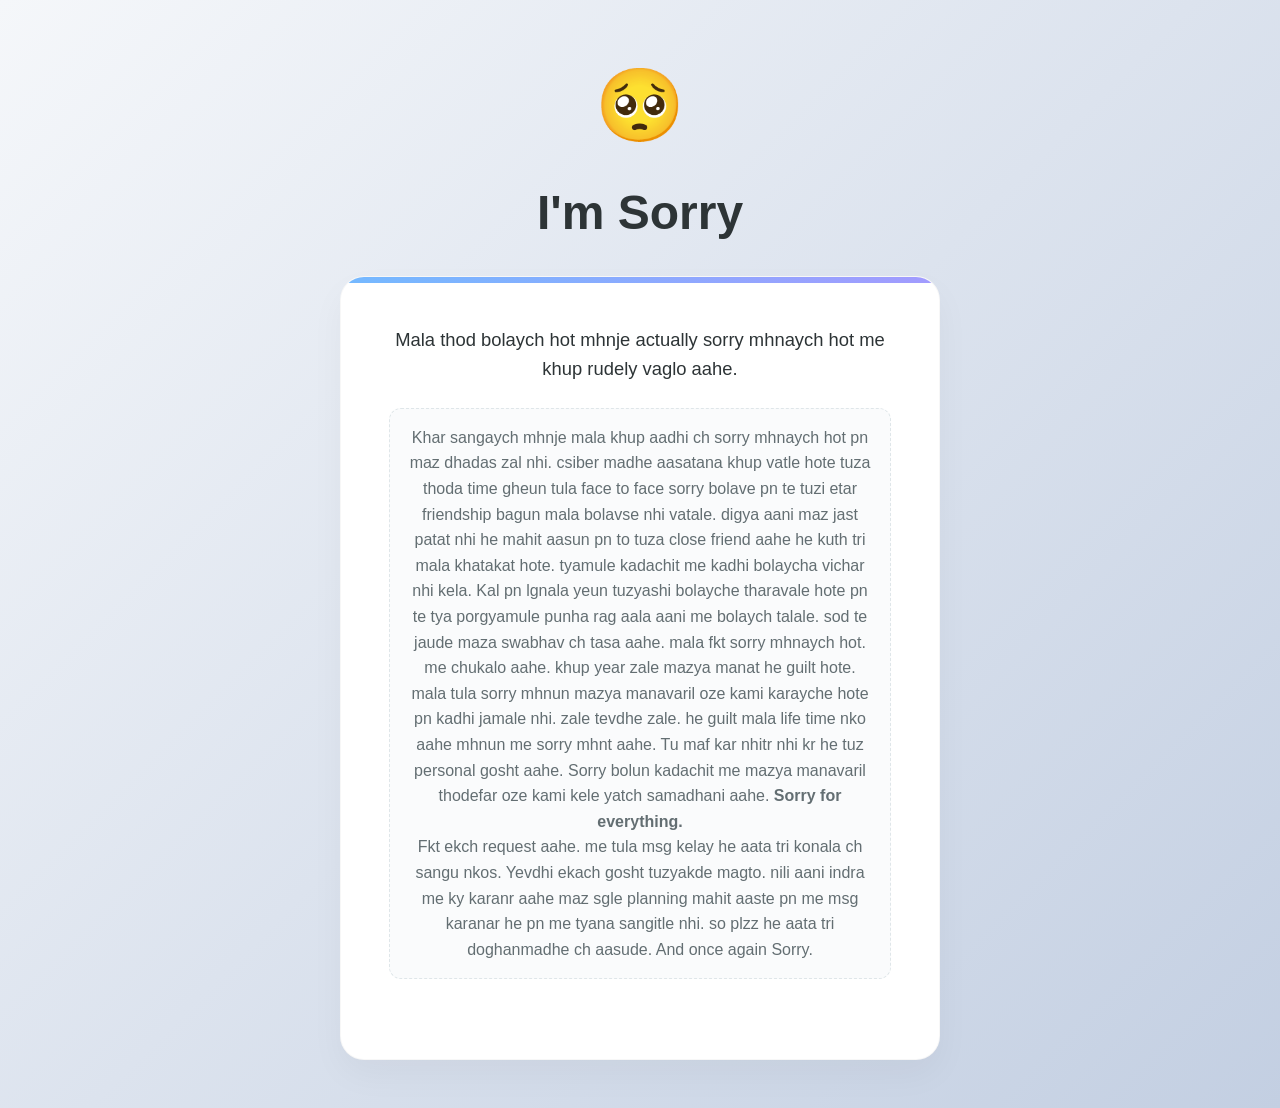
==== index.html @ 0e32038e "Add files via upload" ====
<!DOCTYPE html>
<html lang="en">
<head>
    <meta charset="UTF-8">
    <meta name="viewport" content="width=device-width, initial-scale=1.0">
    <title>I'm Sorry</title>
    <link rel="stylesheet" href="style.css">
</head>
<body>
    <div class="main-container">
        <!-- Top Emoji & Apology Header -->
        <section class="apology-header">
            <div class="apology-emoji">🥺</div>
            <h1 class="apology-title">I'm Sorry</h1>
        </section>

        <!-- Message/Content Card -->
        <section class="content-card">
            <div class="card-accent"></div>
            <p class="apology-message">
                Mala thod bolaych hot mhnje actually sorry mhnaych hot me khup rudely vaglo aahe.
            </p>
            
            <!-- User can easily add or edit their custom content below this line -->
            <div class="user-content">
                <p>Khar sangaych mhnje mala khup aadhi ch sorry mhnaych hot pn maz dhadas zal nhi. csiber madhe aasatana khup vatle hote tuza thoda time gheun tula face to face sorry bolave pn te tuzi etar friendship bagun mala bolavse nhi vatale. digya aani maz jast patat nhi he mahit aasun pn to tuza close friend aahe he kuth tri mala khatakat hote. tyamule kadachit me kadhi bolaycha vichar nhi kela. Kal pn lgnala yeun tuzyashi bolayche tharavale hote pn te tya porgyamule punha rag aala aani me bolaych talale. sod te jaude maza swabhav ch tasa aahe. mala fkt sorry mhnaych hot. me chukalo aahe. khup year zale mazya manat he guilt hote. mala  tula sorry mhnun mazya manavaril oze kami karayche hote pn kadhi jamale nhi. zale tevdhe zale. he guilt mala life time nko aahe mhnun me sorry mhnt aahe. Tu maf kar nhitr nhi kr he tuz personal gosht aahe. Sorry bolun kadachit me mazya manavaril thodefar oze kami kele yatch samadhani aahe.
<b>Sorry for everything.</b></p>

<p>
    Fkt ekch request aahe. me tula msg kelay he aata tri konala ch sangu nkos. Yevdhi ekach gosht tuzyakde magto. nili aani indra me ky karanr aahe maz sgle planning mahit aaste pn me msg karanar he pn me tyana sangitle nhi. so plzz  he aata tri doghanmadhe ch aasude. And once again Sorry.
</p>
            </div>
            
        </section>
    </div>
</body>
</html>
---- style.css ----
/* Reset & Base Styles */
*, *::before, *::after {
    box-sizing: border-box;
    margin: 0;
    padding: 0;
}

:root {
    --primary-color: #74b9ff; /* Soft sincere blue */
    --accent-color: #a29bfe;  /* Soft lavender */
    --text-color: #2d3436;
    --muted-color: #636e72;
    --bg-gradient: linear-gradient(135deg, #f5f7fa 0%, #c3cfe2 100%); /* Calming gradient */
    --card-bg: #ffffff;
    --shadow-soft: 0 10px 30px rgba(116, 185, 255, 0.06);
    --shadow-medium: 0 15px 35px rgba(0, 0, 0, 0.04);
}

body {
    font-family: 'Segoe UI', -apple-system, BlinkMacSystemFont, Roboto, Oxygen, Ubuntu, Cantarell, sans-serif;
    background: var(--bg-gradient);
    color: var(--text-color);
    line-height: 1.6;
    padding: 2rem 1rem;
    min-height: 100vh;
    display: flex;
    align-items: center;
    justify-content: center;
}

.main-container {
    width: 100%;
    max-width: 600px;
    margin: 0 auto;
}

/* Apology Header */
.apology-header {
    text-align: center;
    margin-bottom: 1.5rem;
}

.apology-emoji {
    font-size: 4.5rem;
    margin-bottom: 0.5rem;
    display: inline-block;
    animation: gentle-pulse 2s infinite alternate;
}

.apology-title {
    font-size: 2.5rem;
    color: #2d3436;
    font-weight: 700;
    margin-top: 0.25rem;
}

/* Content Card */
.content-card {
    background: var(--card-bg);
    border-radius: 24px;
    padding: 2.5rem;
    box-shadow: var(--shadow-medium);
    position: relative;
    overflow: hidden;
    text-align: center;
    border: 1px solid rgba(0, 0, 0, 0.03);
}

.card-accent {
    position: absolute;
    top: 0;
    left: 0;
    right: 0;
    height: 6px;
    background: linear-gradient(90deg, var(--primary-color), var(--accent-color));
}

.apology-message {
    font-size: 1.15rem;
    color: var(--text-color);
    margin-bottom: 1.5rem;
    font-weight: 500;
}

.user-content {
    font-size: 1rem;
    color: var(--muted-color);
    margin-bottom: 2rem;
    padding: 1rem;
    background-color: #fafbfc;
    border-radius: 12px;
    border: 1px dashed #dfe6e9;
}

.signature {
    font-style: italic;
    font-weight: 600;
    color: var(--accent-color);
}

/* Animations */
@keyframes gentle-pulse {
    0% { transform: scale(1); }
    100% { transform: scale(1.05); }
}

/* Responsive Breakpoints */
@media (min-width: 600px) {
    body {
        padding: 3rem 2rem;
    }
    
    .apology-title {
        font-size: 3rem;
    }
    
    .content-card {
        padding: 3rem;
    }
}
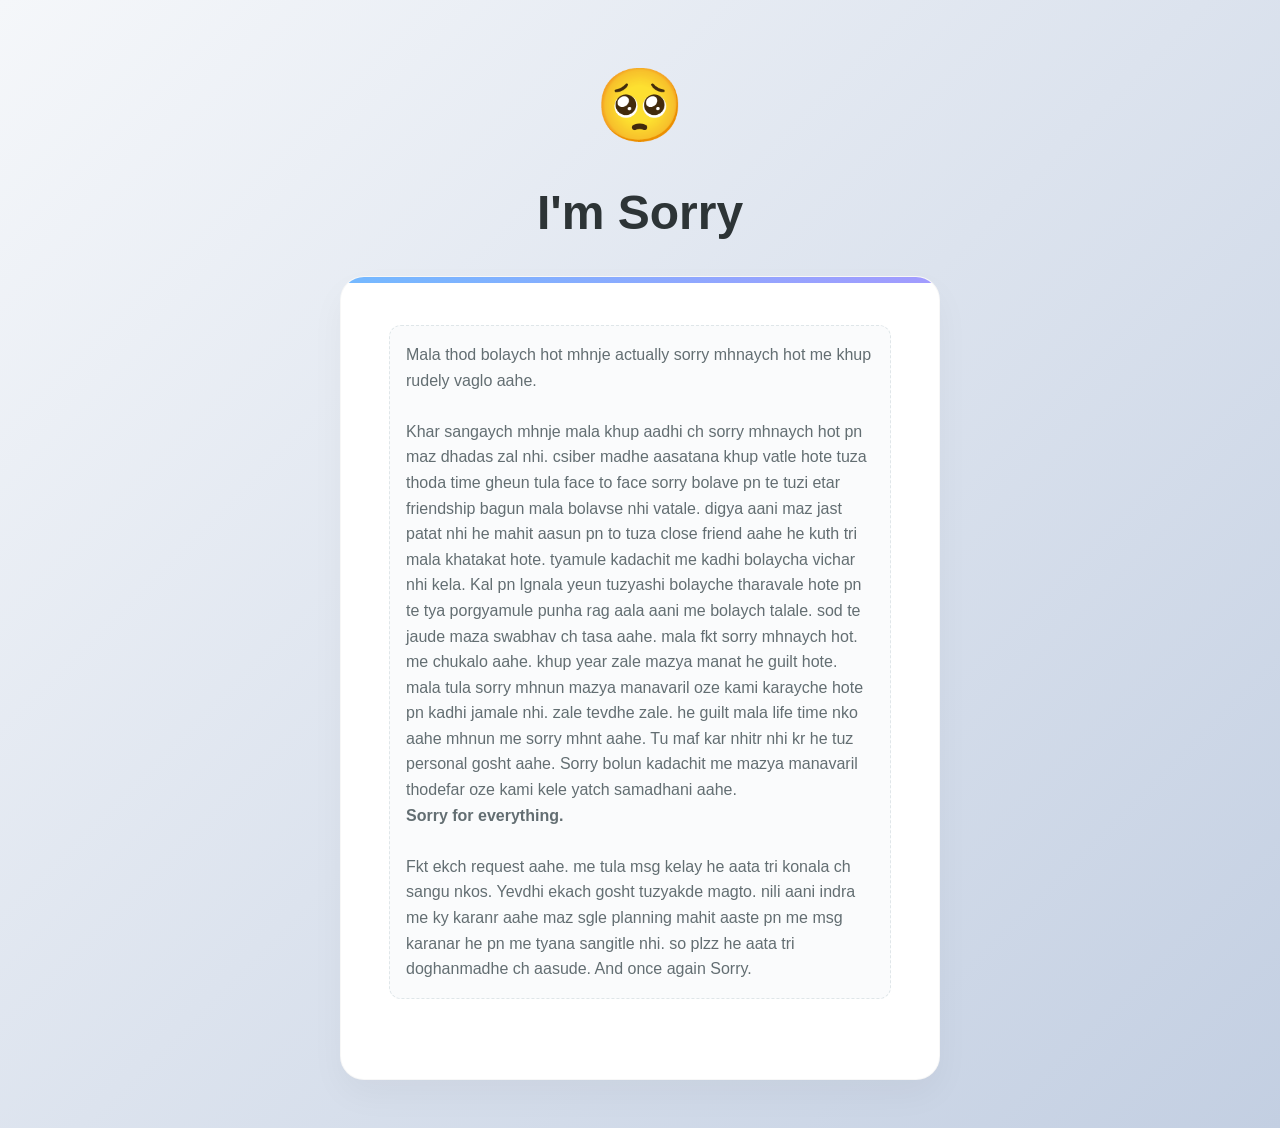
==== commit 332200ea: "Add files via upload" ====
--- a/index.html
+++ b/index.html
@@ -3,7 +3,7 @@
 <head>
     <meta charset="UTF-8">
     <meta name="viewport" content="width=device-width, initial-scale=1.0">
-    <title>I'm Sorry</title>
+    <title>I want to say</title>
     <link rel="stylesheet" href="style.css">
 </head>
 <body>
@@ -17,14 +17,20 @@
         <!-- Message/Content Card -->
         <section class="content-card">
             <div class="card-accent"></div>
-            <p class="apology-message">
+            <!-- <p class="apology-message">
                 Mala thod bolaych hot mhnje actually sorry mhnaych hot me khup rudely vaglo aahe.
-            </p>
+            </p> -->
             
             <!-- User can easily add or edit their custom content below this line -->
             <div class="user-content">
+                    <p >
+                Mala thod bolaych hot mhnje actually sorry mhnaych hot me khup rudely vaglo aahe.
+            </p>
+            <br>
                 <p>Khar sangaych mhnje mala khup aadhi ch sorry mhnaych hot pn maz dhadas zal nhi. csiber madhe aasatana khup vatle hote tuza thoda time gheun tula face to face sorry bolave pn te tuzi etar friendship bagun mala bolavse nhi vatale. digya aani maz jast patat nhi he mahit aasun pn to tuza close friend aahe he kuth tri mala khatakat hote. tyamule kadachit me kadhi bolaycha vichar nhi kela. Kal pn lgnala yeun tuzyashi bolayche tharavale hote pn te tya porgyamule punha rag aala aani me bolaych talale. sod te jaude maza swabhav ch tasa aahe. mala fkt sorry mhnaych hot. me chukalo aahe. khup year zale mazya manat he guilt hote. mala  tula sorry mhnun mazya manavaril oze kami karayche hote pn kadhi jamale nhi. zale tevdhe zale. he guilt mala life time nko aahe mhnun me sorry mhnt aahe. Tu maf kar nhitr nhi kr he tuz personal gosht aahe. Sorry bolun kadachit me mazya manavaril thodefar oze kami kele yatch samadhani aahe.
-<b>Sorry for everything.</b></p>
+
+<br>                    <b>Sorry for everything.</b></p>
+<br>
 
 <p>
     Fkt ekch request aahe. me tula msg kelay he aata tri konala ch sangu nkos. Yevdhi ekach gosht tuzyakde magto. nili aani indra me ky karanr aahe maz sgle planning mahit aaste pn me msg karanar he pn me tyana sangitle nhi. so plzz  he aata tri doghanmadhe ch aasude. And once again Sorry.
--- a/style.css
+++ b/style.css
@@ -24,8 +24,8 @@
     padding: 2rem 1rem;
     min-height: 100vh;
     display: flex;
-    align-items: center;
-    justify-content: center;
+    /* align-items: center;
+    justify-content: center; */
 }
 
 .main-container {
@@ -62,7 +62,7 @@
     box-shadow: var(--shadow-medium);
     position: relative;
     overflow: hidden;
-    text-align: center;
+    /* text-align: center; */
     border: 1px solid rgba(0, 0, 0, 0.03);
 }
 
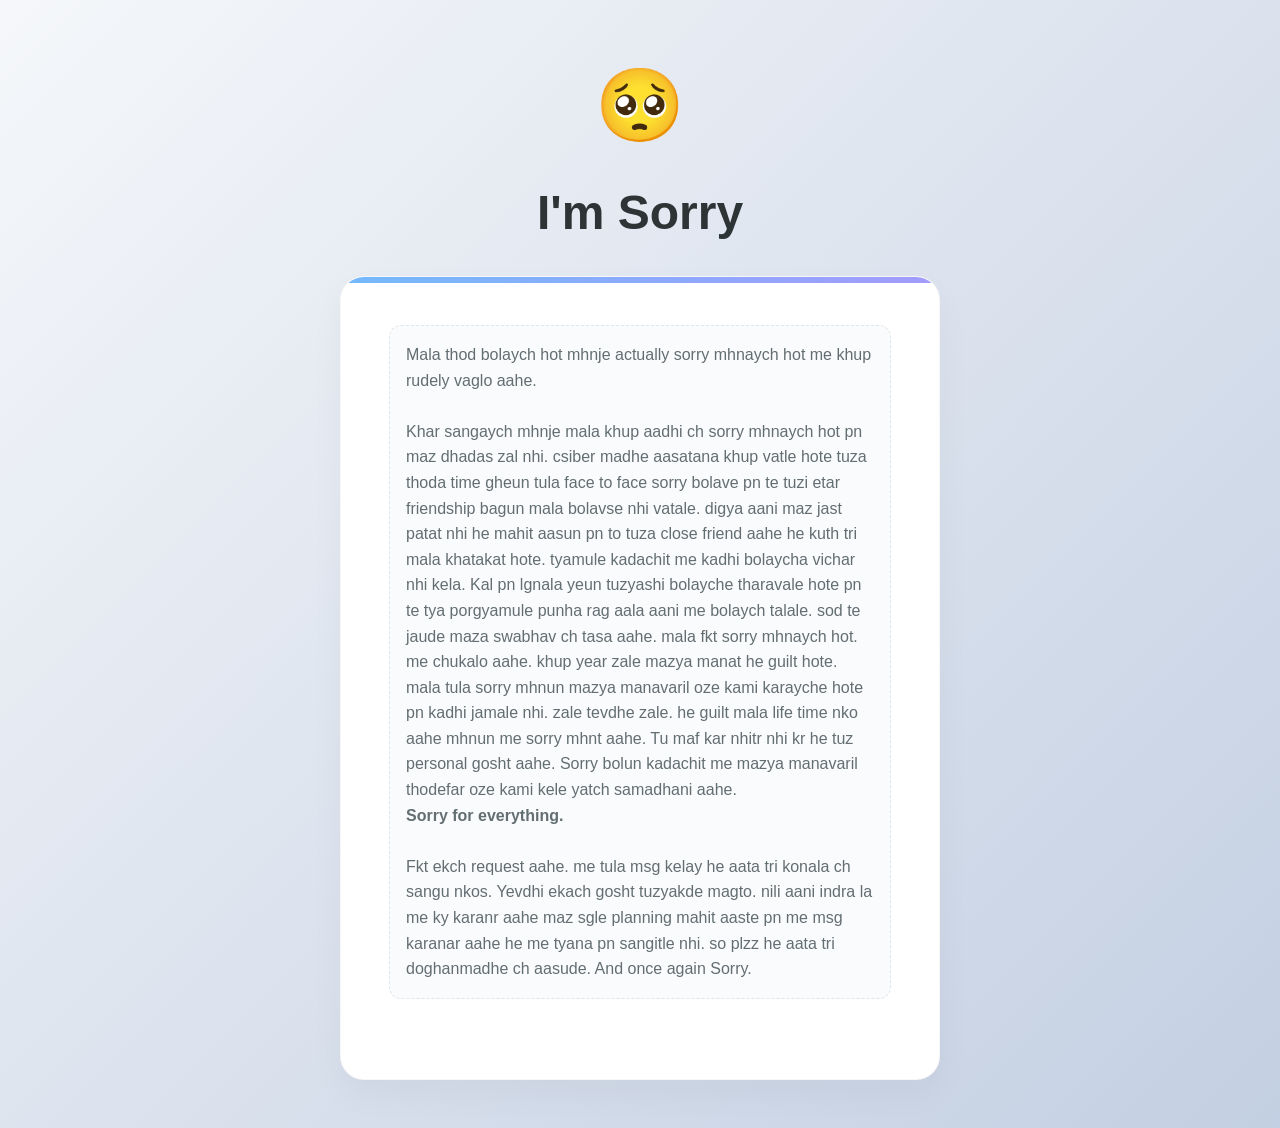
==== commit c1355a39: "Update index.html" ====
--- a/index.html
+++ b/index.html
@@ -33,7 +33,7 @@
 <br>
 
 <p>
-    Fkt ekch request aahe. me tula msg kelay he aata tri konala ch sangu nkos. Yevdhi ekach gosht tuzyakde magto. nili aani indra me ky karanr aahe maz sgle planning mahit aaste pn me msg karanar he pn me tyana sangitle nhi. so plzz  he aata tri doghanmadhe ch aasude. And once again Sorry.
+    Fkt ekch request aahe. me tula msg kelay he aata tri konala ch sangu nkos. Yevdhi ekach gosht tuzyakde magto. nili aani indra la me ky karanr aahe maz sgle planning mahit aaste pn me msg karanar aahe he me tyana pn sangitle nhi. so plzz he aata tri doghanmadhe ch aasude. And once again Sorry.
 </p>
             </div>
             
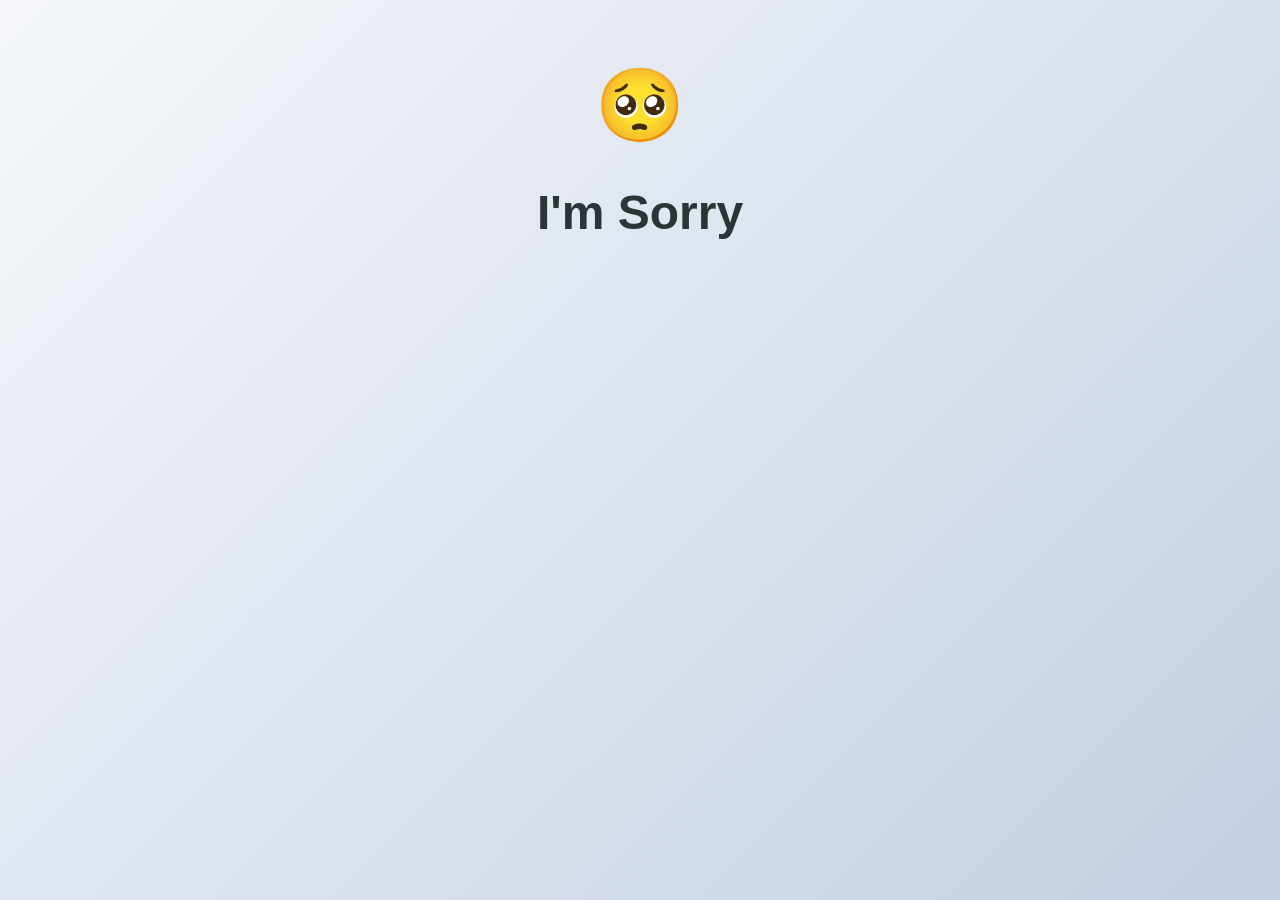
==== commit 8011ee66: "Update index.html" ====
--- a/index.html
+++ b/index.html
@@ -15,29 +15,7 @@
         </section>
 
         <!-- Message/Content Card -->
-        <section class="content-card">
-            <div class="card-accent"></div>
-            <!-- <p class="apology-message">
-                Mala thod bolaych hot mhnje actually sorry mhnaych hot me khup rudely vaglo aahe.
-            </p> -->
-            
-            <!-- User can easily add or edit their custom content below this line -->
-            <div class="user-content">
-                    <p >
-                Mala thod bolaych hot mhnje actually sorry mhnaych hot me khup rudely vaglo aahe.
-            </p>
-            <br>
-                <p>Khar sangaych mhnje mala khup aadhi ch sorry mhnaych hot pn maz dhadas zal nhi. csiber madhe aasatana khup vatle hote tuza thoda time gheun tula face to face sorry bolave pn te tuzi etar friendship bagun mala bolavse nhi vatale. digya aani maz jast patat nhi he mahit aasun pn to tuza close friend aahe he kuth tri mala khatakat hote. tyamule kadachit me kadhi bolaycha vichar nhi kela. Kal pn lgnala yeun tuzyashi bolayche tharavale hote pn te tya porgyamule punha rag aala aani me bolaych talale. sod te jaude maza swabhav ch tasa aahe. mala fkt sorry mhnaych hot. me chukalo aahe. khup year zale mazya manat he guilt hote. mala  tula sorry mhnun mazya manavaril oze kami karayche hote pn kadhi jamale nhi. zale tevdhe zale. he guilt mala life time nko aahe mhnun me sorry mhnt aahe. Tu maf kar nhitr nhi kr he tuz personal gosht aahe. Sorry bolun kadachit me mazya manavaril thodefar oze kami kele yatch samadhani aahe.
-
-<br>                    <b>Sorry for everything.</b></p>
-<br>
-
-<p>
-    Fkt ekch request aahe. me tula msg kelay he aata tri konala ch sangu nkos. Yevdhi ekach gosht tuzyakde magto. nili aani indra la me ky karanr aahe maz sgle planning mahit aaste pn me msg karanar aahe he me tyana pn sangitle nhi. so plzz he aata tri doghanmadhe ch aasude. And once again Sorry.
-</p>
-            </div>
-            
-        </section>
+        
     </div>
 </body>
 </html>
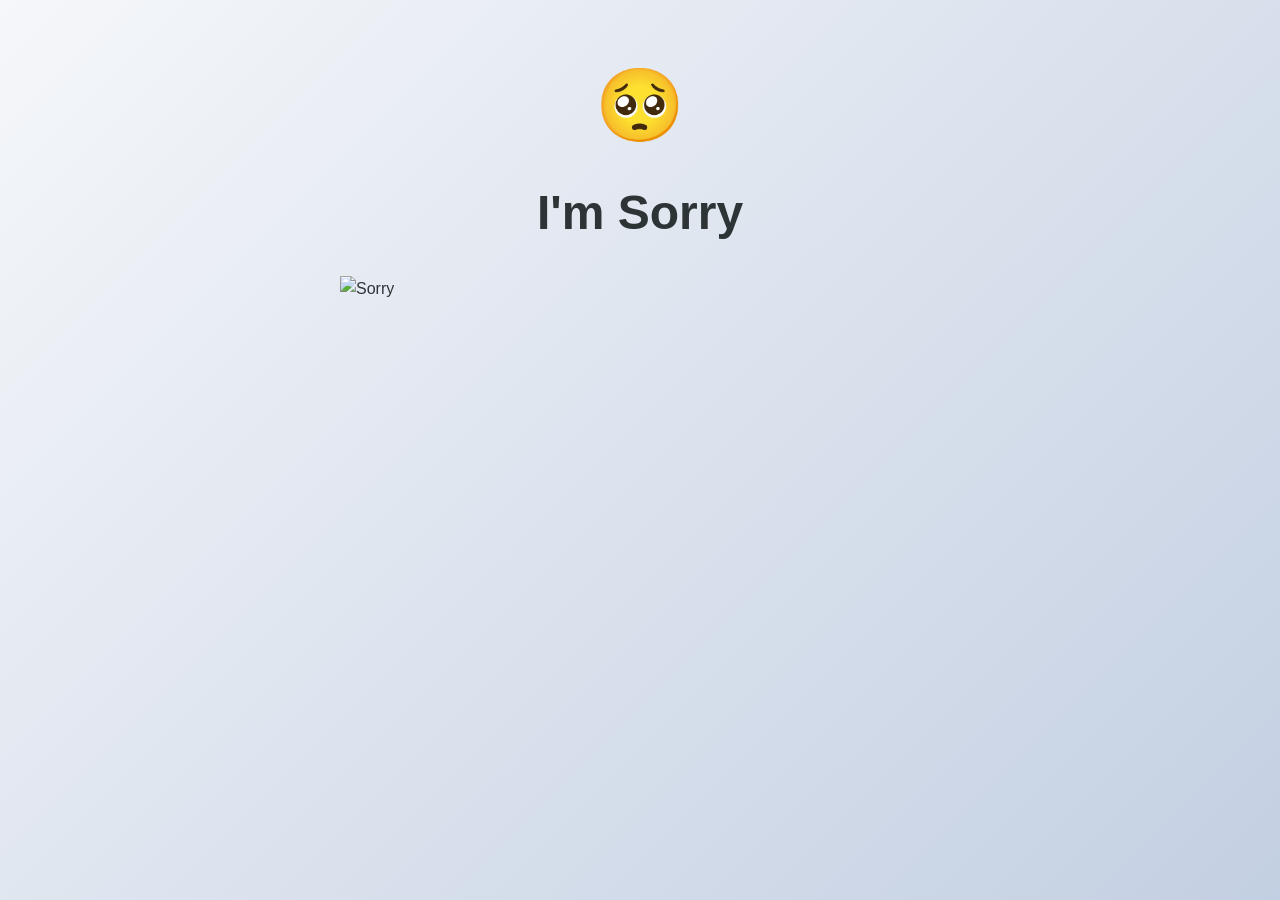
==== commit 9303af4b: "Update index.html" ====
--- a/index.html
+++ b/index.html
@@ -4,6 +4,7 @@
     <meta charset="UTF-8">
     <meta name="viewport" content="width=device-width, initial-scale=1.0">
     <title>I want to say</title>
+    <link rel="icon" type="image/png" href="logo.png">
     <link rel="stylesheet" href="style.css">
 </head>
 <body>
@@ -13,6 +14,9 @@
             <div class="apology-emoji">🥺</div>
             <h1 class="apology-title">I'm Sorry</h1>
         </section>
+        <section>
+            <img src="sorry.gif" alt="Sorry" class="apology-gif">
+        </section>
 
         <!-- Message/Content Card -->
         
